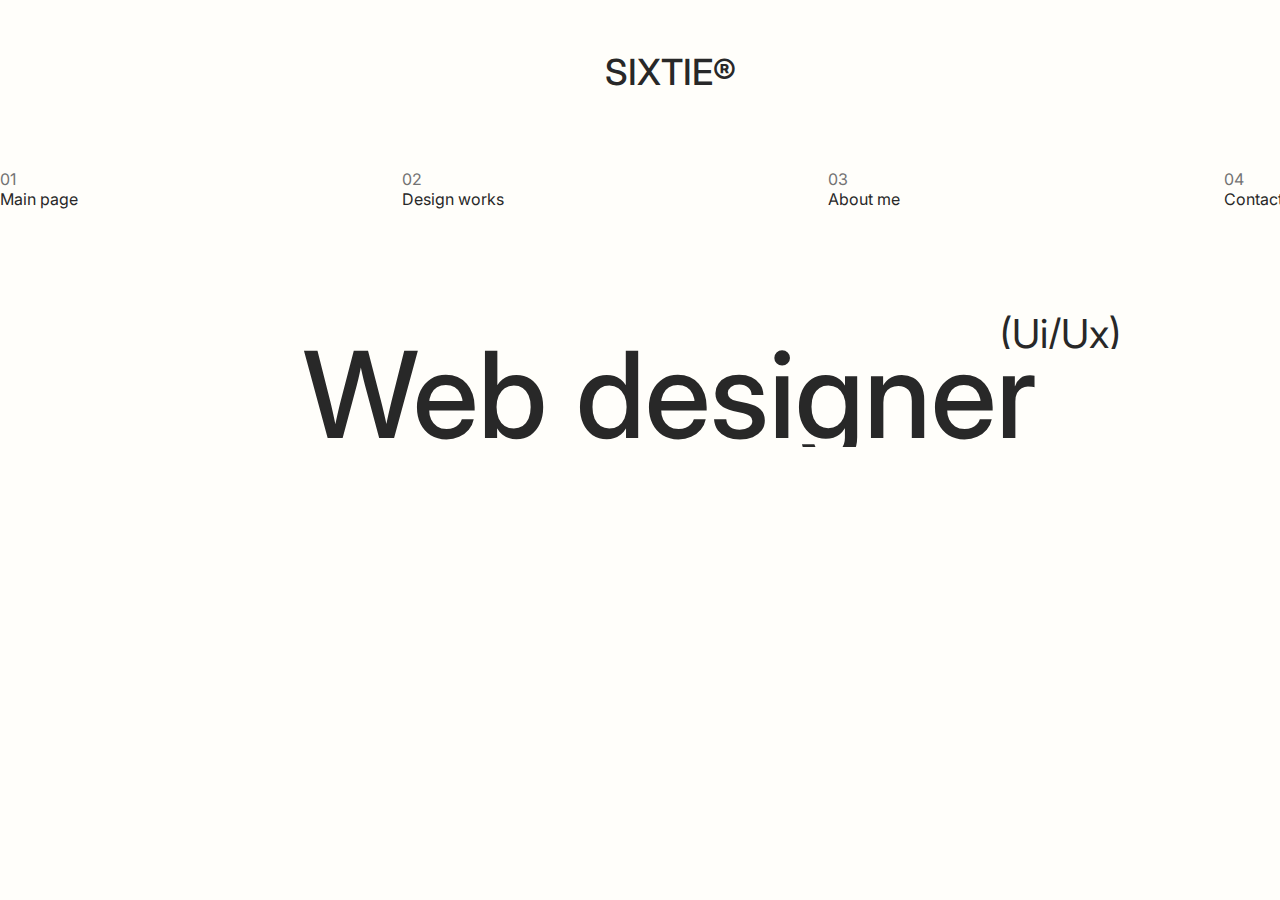
==== index.html @ b3017b83 "Add files via upload" ====
<!DOCTYPE html>
<html lang="en">
  <head>
    <meta charset="UTF-8" />
    <meta http-equiv="X-UA-Compatible" content="IE=edge" />
    <meta name="viewport" content="width=device-width, initial-scale=1.0" />
    <link rel="preconnect" href="https://fonts.googleapis.com" />
    <link rel="preconnect" href="https://fonts.gstatic.com" crossorigin />
    <link
      href="https://fonts.googleapis.com/css2?family=Arimo:wght@400;500;600;700&family=Inter:wght@100;200;300;400;500;600;700;800;900&family=Montserrat:ital,wght@0,100;0,200;0,300;0,500;0,600;0,700;1,100;1,200;1,400;1,500&family=Open+Sans:wght@320;380;400&family=Suranna&family=Ubuntu:wght@300;400;500&display=swap"
      rel="stylesheet"
    />
    <link rel="stylesheet" href="styles/style.css" />
    <link rel="stylesheet" href="styles/adaptive.css" />
    <title>SIXTIE</title>
  </head>
  <body>
    <div class="container">
      <a href="/index.html"><h1>SIXTIE®</h1></a>
      <ul>
        <a href="/index.html"
          ><li class="first_li">
            <p>01</p>
            Main page
          </li></a
        >
        <a href="/design_works.html"
          ><li class="li">
            <p>02</p>
            Design works
          </li></a
        >
        <a href="/About_me.html"
          ><li class="li">
            <p>03</p>
            About me
          </li></a
        >
        <a href="/Contact.html"
          ><li class="li">
            <p>04</p>
            Contact
          </li></a
        >
      </ul>

      <p class="upper_h2" id="upper_h2">(Ui/Ux)</p>
      <h2 id="create">Web designer</h2>

      <div class="under_h2">
        <p class="front_p">
          Hello! My name is Andrey Petryavin, I love web design, frontend
          development and minimalism. I am currently learning Vue. Based in
          Kazan
        </p>

        <img src="/img/star.svg" alt="star_sixtie" class="star" />
      </div>

      <div class="bottom_bar">
        <p class="bar_p">
          UI/UX-designer and<br />
          junior frontend developer
        </p>

        <p class="p_2022">© 2022</p>

        <p class="portfolio_p">
          Portfolio<br />
          2022 -
        </p>
      </div>
    </div>

    <script src="/jquery/jquery-3.6.0.min.js"></script>
    <script src="app.js"></script>
  </body>
</html>
---- styles/style.css ----
* {
  padding: 0;
  margin: 0;
  font-family: "Inter", sans-serif;
  cursor: crosshair;
}

:root {
  --main-color: #fffefa;
  --numbers-color: #737373;
  --text-color: #282828;
}

.container {
  margin: 0 auto;
  width: 1340px;
  padding-top: 50px;
}

h1,
h2,
h3,
h4,
h5,
h6 {
  padding: 0;
  margin: 0;
  color: #282828;
}

body {
  background-color: var(--main-color);
}

h1 {
  font-weight: 500;
  text-align: center;
  font-size: 36px;
}

ul {
  display: flex;
  list-style-type: none;
  margin-top: 75px;
}

p {
  font-size: 16px;
  color: var(--numbers-color);
}

.first_li {
  cursor: grab;
  transition: 1s;
}

.li {
  margin-left: 324px;
  cursor: grab;
  transition: 1s;
  color: var(--text-color);
}

a {
  text-decoration: none;
  color: var(--text-color);
}

.first_li:hover,
.li:hover {
  transform: scale(1.1);
}

.first_li:active,
.li:active {
  color: #929292;
}

.upper_h2 {
  font-size: 40px;
  margin-top: 110px;
  margin-left: 1000px;
  color: var(--text-color);
}

h2 {
  text-align: center;
  margin-top: -30px;
  font-size: 120px;
  font-weight: 500;
}

.under_h2 {
  display: flex;
}

.front_p {
  text-transform: uppercase;
  font-size: 14px;
  text-align: left;
  margin-top: 110px;
  margin-left: 100px;
  width: 470px;
  line-height: 150%;
  color: var(--text-color);
}

.star {
  margin-left: 720px;
  margin-top: 110px;
  animation: 7s linear infinite rotate;
  transform: translate(-50%, -50%);
}

::-webkit-scrollbar {
  width: 7px;
}

::-webkit-scrollbar-track {
  background: #fffefa;
}

::-webkit-scrollbar-thumb {
  background: var(--text-color);
}

@keyframes rotate {
  from {
    transform: rotate(0deg);
  }

  to {
    transform: rotate(360deg);
  }
}

.bottom_bar {
  display: flex;
}

.bar_p {
  font-size: 16px;
  margin-top: 220px;
  white-space: nowrap;
  color: var(--text-color);
}

.p_2022 {
  margin-left: 440px;
  margin-top: 245px;
  white-space: nowrap;
  color: var(--text-color);
}

.portfolio_p {
  margin-top: 220px;
  margin-left: 580px;
  color: var(--text-color);
}
---- styles/adaptive.css ----
@media screen and (max-width: 1199px) {
  .container {
    width: 960px;
    margin: 0 auto;
  }

  .first_li {
    white-space: nowrap;
  }

  .li {
    margin-left: 220px;
    white-space: nowrap;
  }

  .upper_h2 {
    margin-left: 800px;
  }

  .star {
    margin-left: 425px;
  }

  .bar_p {
    white-space: nowrap;
  }

  .portfolio_p {
    margin-left: 455px;
  }

  .p_2022 {
    white-space: nowrap;
    margin-left: 240px;
  }
}

@media screen and (max-width: 991px) {
  .container {
    width: 720px;
    margin: 0 auto;
  }

  .li {
    margin-left: 120px;
  }
  .upper_h2 {
    margin-left: 620px;
    font-size: 28px;
  }

  h2 {
    font-size: 90px;
  }

  .p_2022 {
    text-align: center;
    margin-left: 145px;
  }

  .star {
    margin-left: 90px;
  }

  .portfolio_p {
    margin-left: 245px;
  }
}

@media screen and (max-width: 767px) {
  .container {
    width: 540px;
  }

  ul {
    display: block;
  }

  a {
    margin-left: 2px;
  }

  .li {
    margin-left: 0px;
  }

  .upper_h2 {
    margin-left: 445px;
    font-size: 25px;
  }

  h2 {
    font-size: 70px;
    margin-top: -15px;
  }

  .p_2022 {
    margin-left: 100px;
  }

  .portfolio_p {
    margin-left: 200px;
  }
}

@media screen and (max-width: 320px) {
  .container {
    width: 300px;
    margin: 0 auto;
  }

  h2 {
    font-size: 32px;
    margin-top: -4px;
    margin-left: -30px;
  }

  .upper_h2 {
    font-size: 20px;
    margin-left: 180px;
    margin-top: 50px;
  }

  .under_h2 {
    display: block;
  }

  .front_p {
    margin-left: 40px;
    margin-top: 40px;
    width: 230px;
    font-size: 12px;
  }

  .star {
    margin-left: 110px;
  }

  .bar_p,
  .p_2022,
  .portfolio_p {
    font-size: 10px;
    margin-top: 150px;
  }

  .p_2022 {
    margin-left: 20px;
    margin-top: 163px;
  }

  .portfolio_p {
    margin-left: 38px;
  }
}
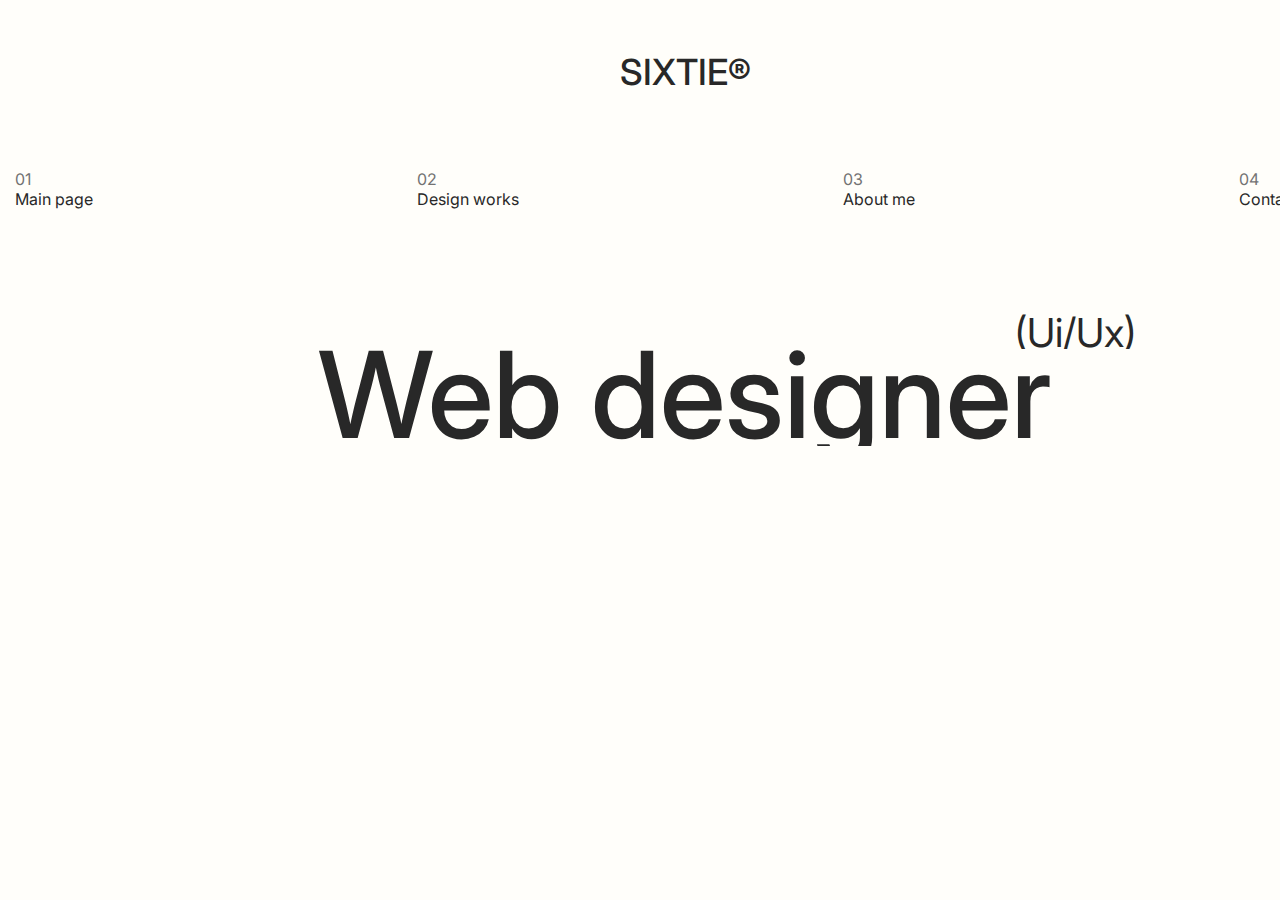
==== commit 7c267178: "Update index.html" ====
--- a/index.html
+++ b/index.html
@@ -16,7 +16,7 @@
   </head>
   <body>
     <div class="container">
-      <a href="/index.html"><h1>SIXTIE®</h1></a>
+      <a href="index.html"><h1>SIXTIE®</h1></a>
       <ul>
         <a href="/index.html"
           ><li class="first_li">
@@ -24,19 +24,19 @@
             Main page
           </li></a
         >
-        <a href="/design_works.html"
+        <a href="design_works.html"
           ><li class="li">
             <p>02</p>
             Design works
           </li></a
         >
-        <a href="/About_me.html"
+        <a href="About_me.html"
           ><li class="li">
             <p>03</p>
             About me
           </li></a
         >
-        <a href="/Contact.html"
+        <a href="Contact.html"
           ><li class="li">
             <p>04</p>
             Contact
@@ -54,7 +54,7 @@
           Kazan
         </p>
 
-        <img src="/img/star.svg" alt="star_sixtie" class="star" />
+        <img src="img/star.svg" alt="star_sixtie" class="star" />
       </div>
 
       <div class="bottom_bar">
--- a/styles/style.css
+++ b/styles/style.css
@@ -14,7 +14,8 @@
 .container {
   margin: 0 auto;
   width: 1340px;
-  padding-top: 50px;
+  padding: 50px 15px;
+  overflow: hidden;
 }
 
 h1,
@@ -153,7 +154,7 @@
 }
 
 .portfolio_p {
+  margin-left: 580px;
   margin-top: 220px;
-  margin-left: 580px;
   color: var(--text-color);
 }
--- a/styles/adaptive.css
+++ b/styles/adaptive.css
@@ -2,6 +2,8 @@
   .container {
     width: 960px;
     margin: 0 auto;
+    padding: 0 15px;
+    overflow: hidden;
   }
 
   .first_li {
@@ -39,6 +41,8 @@
   .container {
     width: 720px;
     margin: 0 auto;
+    padding: 0 15px;
+    overflow: hidden;
   }
 
   .li {
@@ -70,6 +74,9 @@
 @media screen and (max-width: 767px) {
   .container {
     width: 540px;
+    margin: 0 auto;
+    padding: 0 15px;
+    overflow: hidden;
   }
 
   ul {
@@ -99,13 +106,15 @@
   }
 
   .portfolio_p {
-    margin-left: 200px;
+    margin-left: 100px;
   }
 }
 
-@media screen and (max-width: 320px) {
+@media screen and (max-width: 470px) {
   .container {
-    width: 300px;
+    width: 420px;
+    padding: 0 15px;
+    overflow: hidden;
     margin: 0 auto;
   }
 
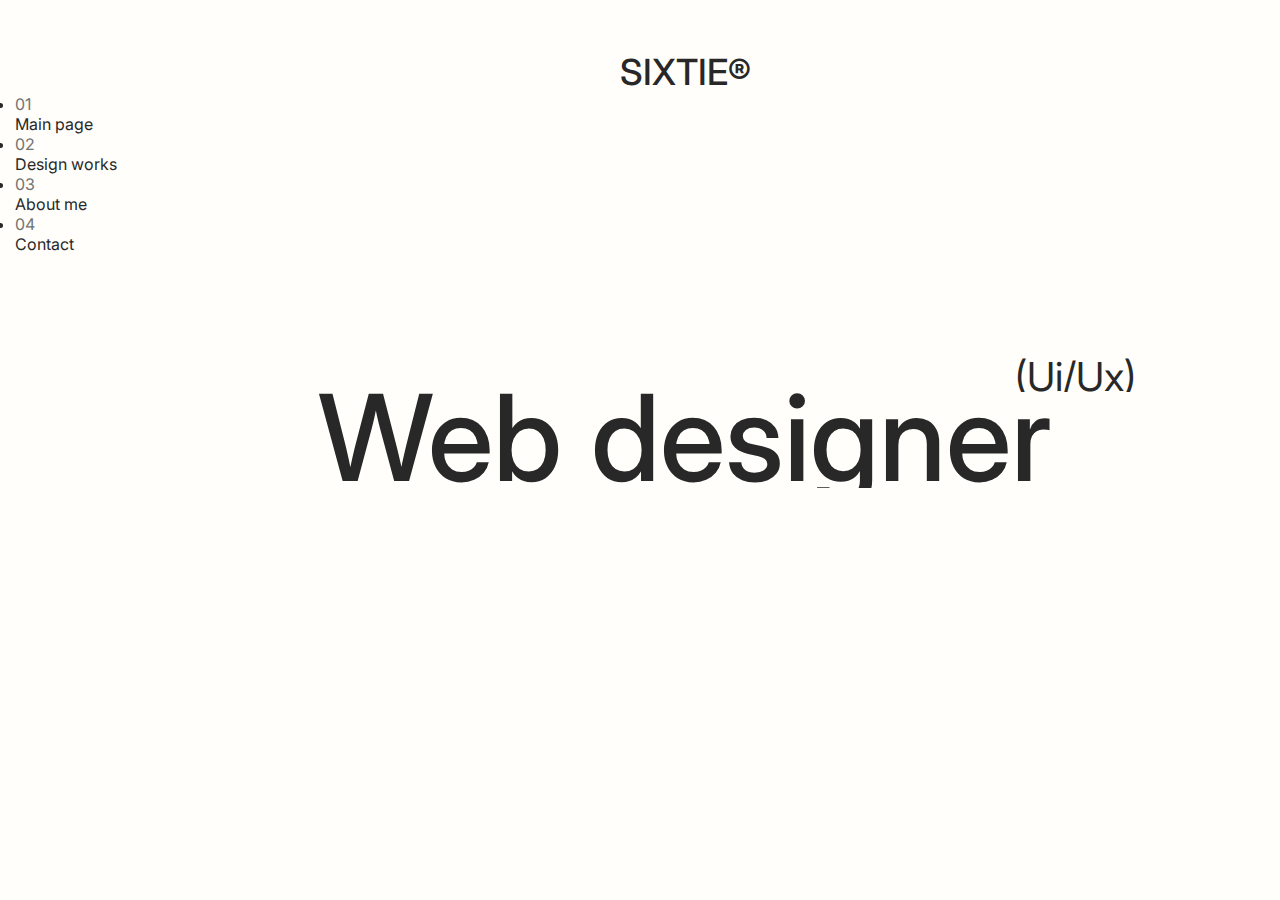
==== commit 3a66d976: "Update index.html" ====
--- a/index.html
+++ b/index.html
@@ -18,7 +18,7 @@
     <div class="container">
       <a href="index.html"><h1>SIXTIE®</h1></a>
       <ul>
-        <a href="/index.html"
+        <a href="index.html"
           ><li class="first_li">
             <p>01</p>
             Main page
@@ -72,7 +72,7 @@
       </div>
     </div>
 
-    <script src="/jquery/jquery-3.6.0.min.js"></script>
+    <script src="jquery/jquery-3.6.0.min.js"></script>
     <script src="app.js"></script>
   </body>
 </html>
--- a/styles/style.css
+++ b/styles/style.css
@@ -39,10 +39,11 @@
   font-size: 36px;
 }
 
-ul {
+.menu {
   display: flex;
   list-style-type: none;
   margin-top: 75px;
+  justify-content: space-between;
 }
 
 p {
@@ -56,7 +57,6 @@
 }
 
 .li {
-  margin-left: 324px;
   cursor: grab;
   transition: 1s;
   color: var(--text-color);
@@ -137,6 +137,7 @@
 
 .bottom_bar {
   display: flex;
+  justify-content: space-between;
 }
 
 .bar_p {
@@ -147,14 +148,13 @@
 }
 
 .p_2022 {
-  margin-left: 440px;
+  margin-left: -180px;
   margin-top: 245px;
   white-space: nowrap;
   color: var(--text-color);
 }
 
 .portfolio_p {
-  margin-left: 580px;
   margin-top: 220px;
   color: var(--text-color);
 }
--- a/styles/adaptive.css
+++ b/styles/adaptive.css
@@ -1,6 +1,6 @@
 @media screen and (max-width: 1199px) {
   .container {
-    width: 960px;
+    max-width: 960px;
     margin: 0 auto;
     padding: 0 15px;
     overflow: hidden;
@@ -11,7 +11,6 @@
   }
 
   .li {
-    margin-left: 220px;
     white-space: nowrap;
   }
 
@@ -27,27 +26,19 @@
     white-space: nowrap;
   }
 
-  .portfolio_p {
-    margin-left: 455px;
-  }
-
   .p_2022 {
     white-space: nowrap;
-    margin-left: 240px;
   }
 }
 
 @media screen and (max-width: 991px) {
   .container {
-    width: 720px;
+    max-width: 720px;
     margin: 0 auto;
     padding: 0 15px;
     overflow: hidden;
   }
 
-  .li {
-    margin-left: 120px;
-  }
   .upper_h2 {
     margin-left: 620px;
     font-size: 28px;
@@ -57,17 +48,8 @@
     font-size: 90px;
   }
 
-  .p_2022 {
-    text-align: center;
-    margin-left: 145px;
-  }
-
   .star {
     margin-left: 90px;
-  }
-
-  .portfolio_p {
-    margin-left: 245px;
   }
 }
 
@@ -96,26 +78,26 @@
     font-size: 25px;
   }
 
+  .p_2022 {
+    margin-left: 0px;
+  }
+
   h2 {
     font-size: 70px;
     margin-top: -15px;
   }
-
-  .p_2022 {
-    margin-left: 100px;
-  }
-
-  .portfolio_p {
-    margin-left: 100px;
-  }
 }
 
-@media screen and (max-width: 470px) {
+@media screen and (max-width: 479px) {
   .container {
-    width: 420px;
+    width: 400px;
     padding: 0 15px;
     overflow: hidden;
     margin: 0 auto;
+  }
+
+  li {
+    font-size: 12px;
   }
 
   h2 {
@@ -153,11 +135,7 @@
   }
 
   .p_2022 {
-    margin-left: 20px;
     margin-top: 163px;
-  }
-
-  .portfolio_p {
-    margin-left: 38px;
+    margin-left: 0px;
   }
 }
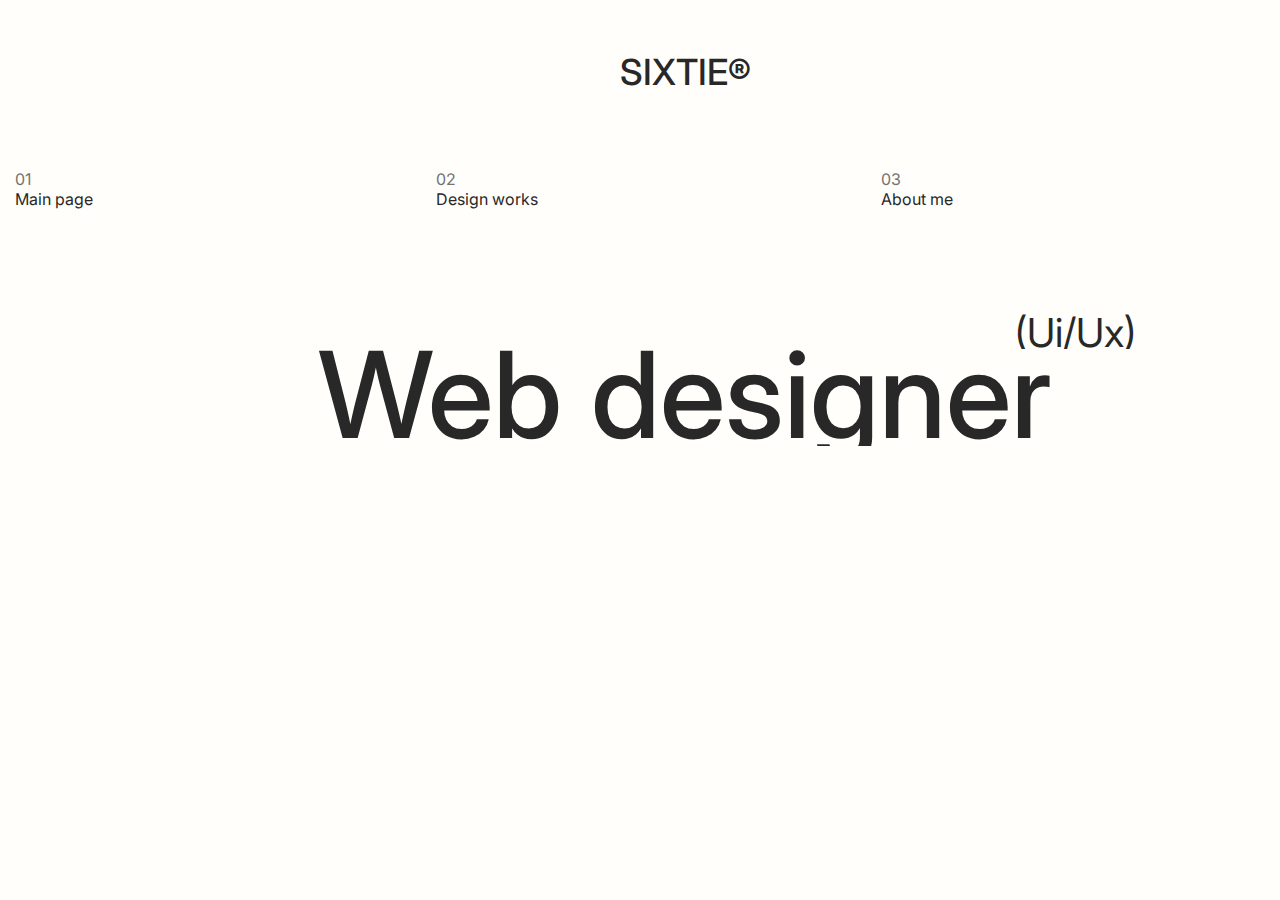
==== commit 8ea41fef: "Update index.html" ====
--- a/index.html
+++ b/index.html
@@ -17,7 +17,7 @@
   <body>
     <div class="container">
       <a href="index.html"><h1>SIXTIE®</h1></a>
-      <ul>
+      <ul class="menu">
         <a href="index.html"
           ><li class="first_li">
             <p>01</p>
